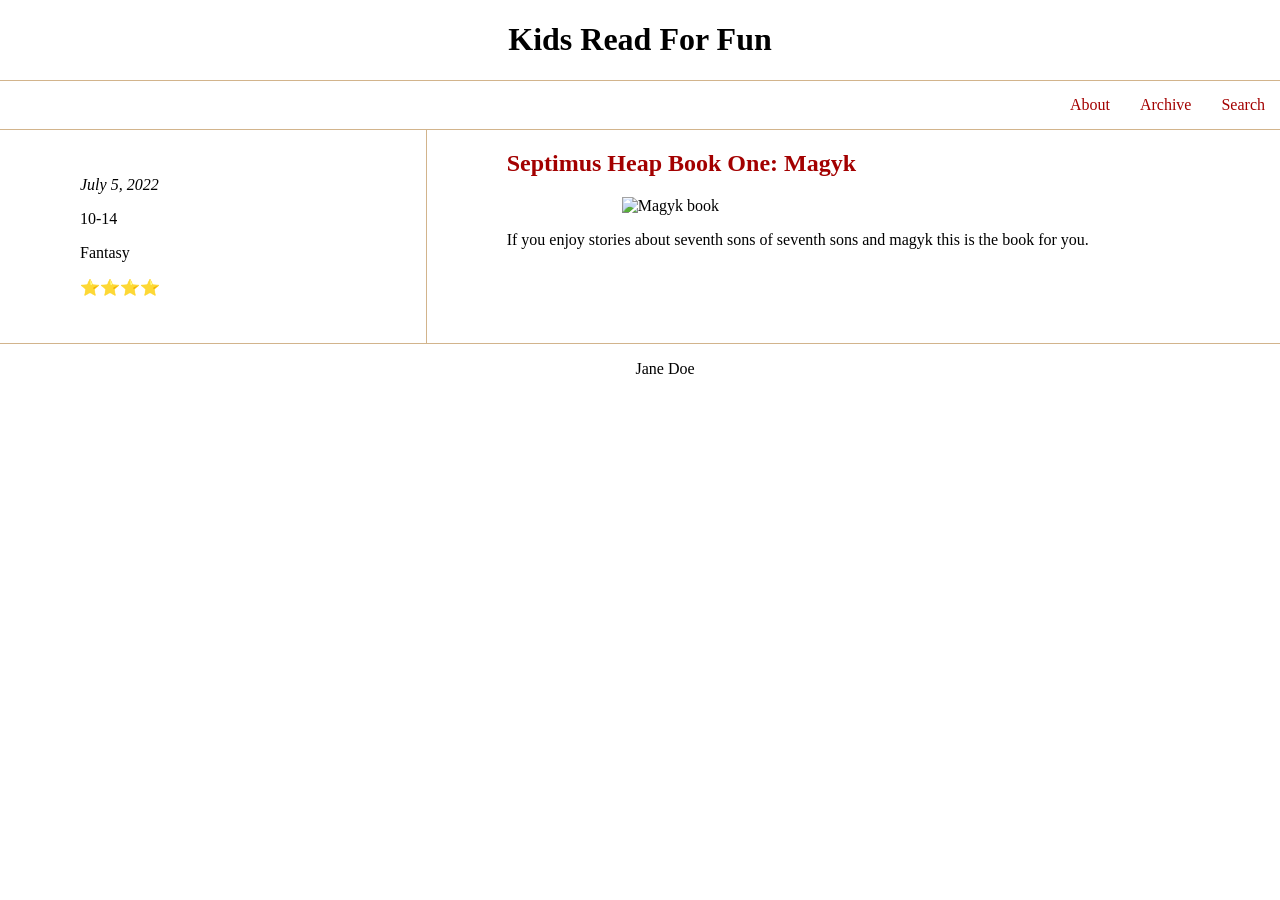
==== blog/index.html @ 27046335 "W05 Prove" ====
<!DOCTYPE html>
<html lang="en">
<head>
    <meta charset="UTF-8">
    <meta name="viewport" content="width=device-width, initial-scale=1.0">
    <title>Blog</title>
    <link href="https://cdnjs.cloudflare.com/ajax/libs/normalize/8.0.1/normalize.min.css" rel="stylesheet">
    <link href="style.css" rel="stylesheet">
</head>
<body>
    <header>
        <h1>Kids Read For Fun</h1>
        <nav>
        <ul class="main-nav" aria-label="Main menu">
            <li><a href="#">About</a></li>
            <li><a href="#">Archive</a></li>
            <li><a href="#">Search</a></li>
        </ul>
        </nav>
    </header>
    <main>
        <article id="info" aria-label="Movie information">
            <p><em>July 5, 2022</em></p>
            <p>10-14</p>
            <p>Fantasy</p>
            <p> <span aria-label="4 out of 5 stars" role="img">⭐⭐⭐⭐</span></p>
        </article>
        <article id="main_magyk">
            <h2>Septimus Heap Book One: Magyk</h2>
            <img src="Magkycover2.jpg" alt="Magyk book">
            <p>If you enjoy stories about seventh sons of seventh sons and magyk this is the book for you.
            </p>
        </article>
    </main>
    <footer>
        <p>Jane Doe</p>
    </footer>
</body>
</html>
---- blog/style.css ----
body {
    margin: 0;
}
main {
    width: 100%;
}
.main-nav {
    text-align: right;
    border-top: 1px solid tan;
    border-bottom: 1px solid tan;
    padding: 15px;
    display: flex;
    gap: 30px;
    list-style: none;
    margin: 0;
    justify-content: flex-end;
}
.main-nav a {
    text-decoration: none;
    color: rgb(163, 0, 0);
}
h1 {
    text-align: center;
}
h2 {
    color: rgb(163, 0, 0);
}
#info {
    text-align: right;
    padding: 30px;
}
#info p {
    display: flex;
    text-align: right;
}
#main_magyk {
    text-align: center;
}
#main_magyk h2, p {
    text-align: left;
    margin-left: 50px;
}
#main_magyk img {
    width: 200px;
    height: auto;
    display: block;
    margin: 0 auto;
}
footer {
    display: flex;
    justify-content: center;
    text-align: center;
    border-top: tan solid 1px;
}



@media (min-width: 600px) {
    main {
        display: grid;
        grid-template-columns: 1fr 2fr;
    }
    #info {
        border-right: 1px solid tan;
        text-align: right;
    }
    #main_magyk {
        text-align: left;
        padding-left: 30px;
    }
    #main_magyk h2 {
        text-align: left;
    }
    #main_magyk img {
        margin-left: 165px;
    }
}
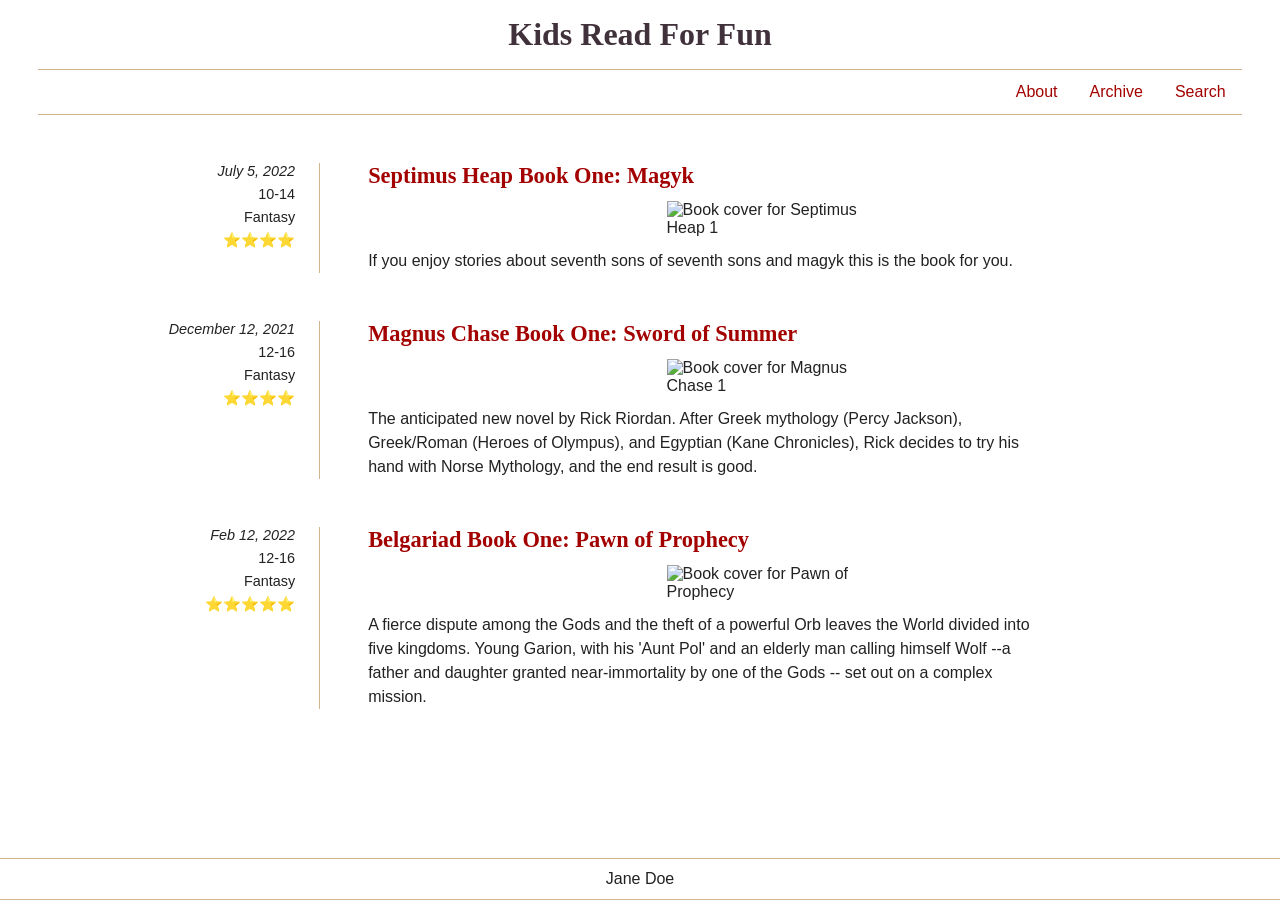
==== commit 9c690b16: "Prove - Build a Blog Pt 2" ====
--- a/blog/index.html
+++ b/blog/index.html
@@ -6,31 +6,20 @@
     <title>Blog</title>
     <link href="https://cdnjs.cloudflare.com/ajax/libs/normalize/8.0.1/normalize.min.css" rel="stylesheet">
     <link href="style.css" rel="stylesheet">
+    <script defer src="blog.js"></script>
 </head>
 <body>
     <header>
         <h1>Kids Read For Fun</h1>
-        <nav>
-        <ul class="main-nav" aria-label="Main menu">
-            <li><a href="#">About</a></li>
-            <li><a href="#">Archive</a></li>
-            <li><a href="#">Search</a></li>
-        </ul>
+        <nav aria-label="Main menu">
+            <ul class="main-nav">
+                <li><a href="#">About</a></li>
+                <li><a href="#">Archive</a></li>
+                <li><a href="#">Search</a></li>
+            </ul>
         </nav>
     </header>
-    <main>
-        <article id="info" aria-label="Movie information">
-            <p><em>July 5, 2022</em></p>
-            <p>10-14</p>
-            <p>Fantasy</p>
-            <p> <span aria-label="4 out of 5 stars" role="img">⭐⭐⭐⭐</span></p>
-        </article>
-        <article id="main_magyk">
-            <h2>Septimus Heap Book One: Magyk</h2>
-            <img src="Magkycover2.jpg" alt="Magyk book">
-            <p>If you enjoy stories about seventh sons of seventh sons and magyk this is the book for you.
-            </p>
-        </article>
+    <main id="main-content" aria-label="Book reviews">
     </main>
     <footer>
         <p>Jane Doe</p>
--- a/blog/style.css
+++ b/blog/style.css
@@ -1,77 +1,139 @@
-body {
-    margin: 0;
-}
-main {
-    width: 100%;
-}
-.main-nav {
-    text-align: right;
-    border-top: 1px solid tan;
-    border-bottom: 1px solid tan;
-    padding: 15px;
-    display: flex;
-    gap: 30px;
-    list-style: none;
-    margin: 0;
-    justify-content: flex-end;
-}
-.main-nav a {
-    text-decoration: none;
-    color: rgb(163, 0, 0);
-}
-h1 {
-    text-align: center;
-}
-h2 {
-    color: rgb(163, 0, 0);
-}
-#info {
-    text-align: right;
-    padding: 30px;
-}
-#info p {
-    display: flex;
-    text-align: right;
-}
-#main_magyk {
-    text-align: center;
-}
-#main_magyk h2, p {
-    text-align: left;
-    margin-left: 50px;
-}
-#main_magyk img {
-    width: 200px;
-    height: auto;
-    display: block;
-    margin: 0 auto;
-}
-footer {
-    display: flex;
-    justify-content: center;
-    text-align: center;
-    border-top: tan solid 1px;
-}
-
-
-
-@media (min-width: 600px) {
-    main {
-        display: grid;
-        grid-template-columns: 1fr 2fr;
-    }
-    #info {
-        border-right: 1px solid tan;
-        text-align: right;
-    }
-    #main_magyk {
-        text-align: left;
-        padding-left: 30px;
-    }
-    #main_magyk h2 {
-        text-align: left;
-    }
-    #main_magyk img {
-        margin-left: 165px;
-    }
-}+* {
+    box-sizing: border-box;
+}
+
+body {
+    min-height: 100vh;
+    margin: 0;
+    display: flex;
+    flex-direction: column;
+    color: #222;
+    font-family: Arial, sans-serif;
+}
+
+header {
+    padding: 1rem clamp(1rem, 3vw, 2.5rem) 0;
+}
+
+h1 {
+    margin: 0 0 1rem;
+    color: #40313b;
+    font-family: Georgia, serif;
+    font-size: clamp(1.5rem, 2.5vw, 2rem);
+    text-align: center;
+}
+
+.main-nav {
+    display: flex;
+    justify-content: flex-end;
+    gap: clamp(1rem, 3vw, 2rem);
+    margin: 0;
+    padding: 0.8rem 1rem;
+    border-top: 1px solid tan;
+    border-bottom: 1px solid tan;
+    list-style: none;
+}
+
+.main-nav a {
+    color: rgb(163, 0, 0);
+    text-decoration: none;
+}
+
+.main-nav a:hover,
+.main-nav a:focus-visible {
+    text-decoration: underline;
+}
+
+#main-content {
+    width: 100%;
+    flex: 1;
+    padding: 1.5rem clamp(1rem, 5vw, 4rem);
+}
+
+.book {
+    display: grid;
+    grid-template-columns: minmax(7rem, 0.28fr) minmax(0, 1fr);
+    gap: clamp(1rem, 4vw, 3rem);
+    max-width: 1100px;
+    margin: 0 auto;
+    padding: 1.5rem 0;
+}
+
+.book-meta {
+    padding-right: clamp(0.75rem, 2vw, 1.5rem);
+    border-right: 1px solid tan;
+    text-align: right;
+    font-size: 0.9rem;
+}
+
+.book-meta p {
+    margin: 0 0 0.45rem;
+}
+
+.book-meta p:last-child {
+    color: #b88700;
+    white-space: nowrap;
+}
+
+.book-content h2 {
+    margin: 0 0 0.75rem;
+    color: rgb(163, 0, 0);
+    font-family: Georgia, serif;
+    font-size: clamp(1.1rem, 2vw, 1.4rem);
+}
+
+.book-content img {
+    display: block;
+    width: 225px;
+    height: auto;
+    margin: 0 auto 0.75rem;
+}
+
+.book-content p {
+    max-width: 75ch;
+    margin: 0;
+    line-height: 1.5;
+}
+
+footer {
+    width: 100%;
+    padding: 0.7rem 1rem;
+    border-top: 1px solid tan;
+    border-bottom: 1px solid tan;
+    text-align: center;
+}
+
+footer p {
+    margin: 0;
+}
+
+@media (max-width: 600px) {
+    #main-content {
+        padding: 0.5rem 1rem;
+    }
+
+    .book {
+        grid-template-columns: 1fr;
+        gap: 0.75rem;
+        padding: 1.25rem 0;
+    }
+
+    .book-meta {
+        display: flex;
+        flex-wrap: wrap;
+        justify-content: flex-start;
+        gap: 0.25rem 1rem;
+        padding: 0 0 0.5rem;
+        border-right: 0;
+        border-bottom: 1px solid tan;
+        text-align: left;
+    }
+
+    .book-meta p {
+        margin: 0;
+    }
+
+    .book-content img {
+        width: min(180px, 60%);
+    }
+}
